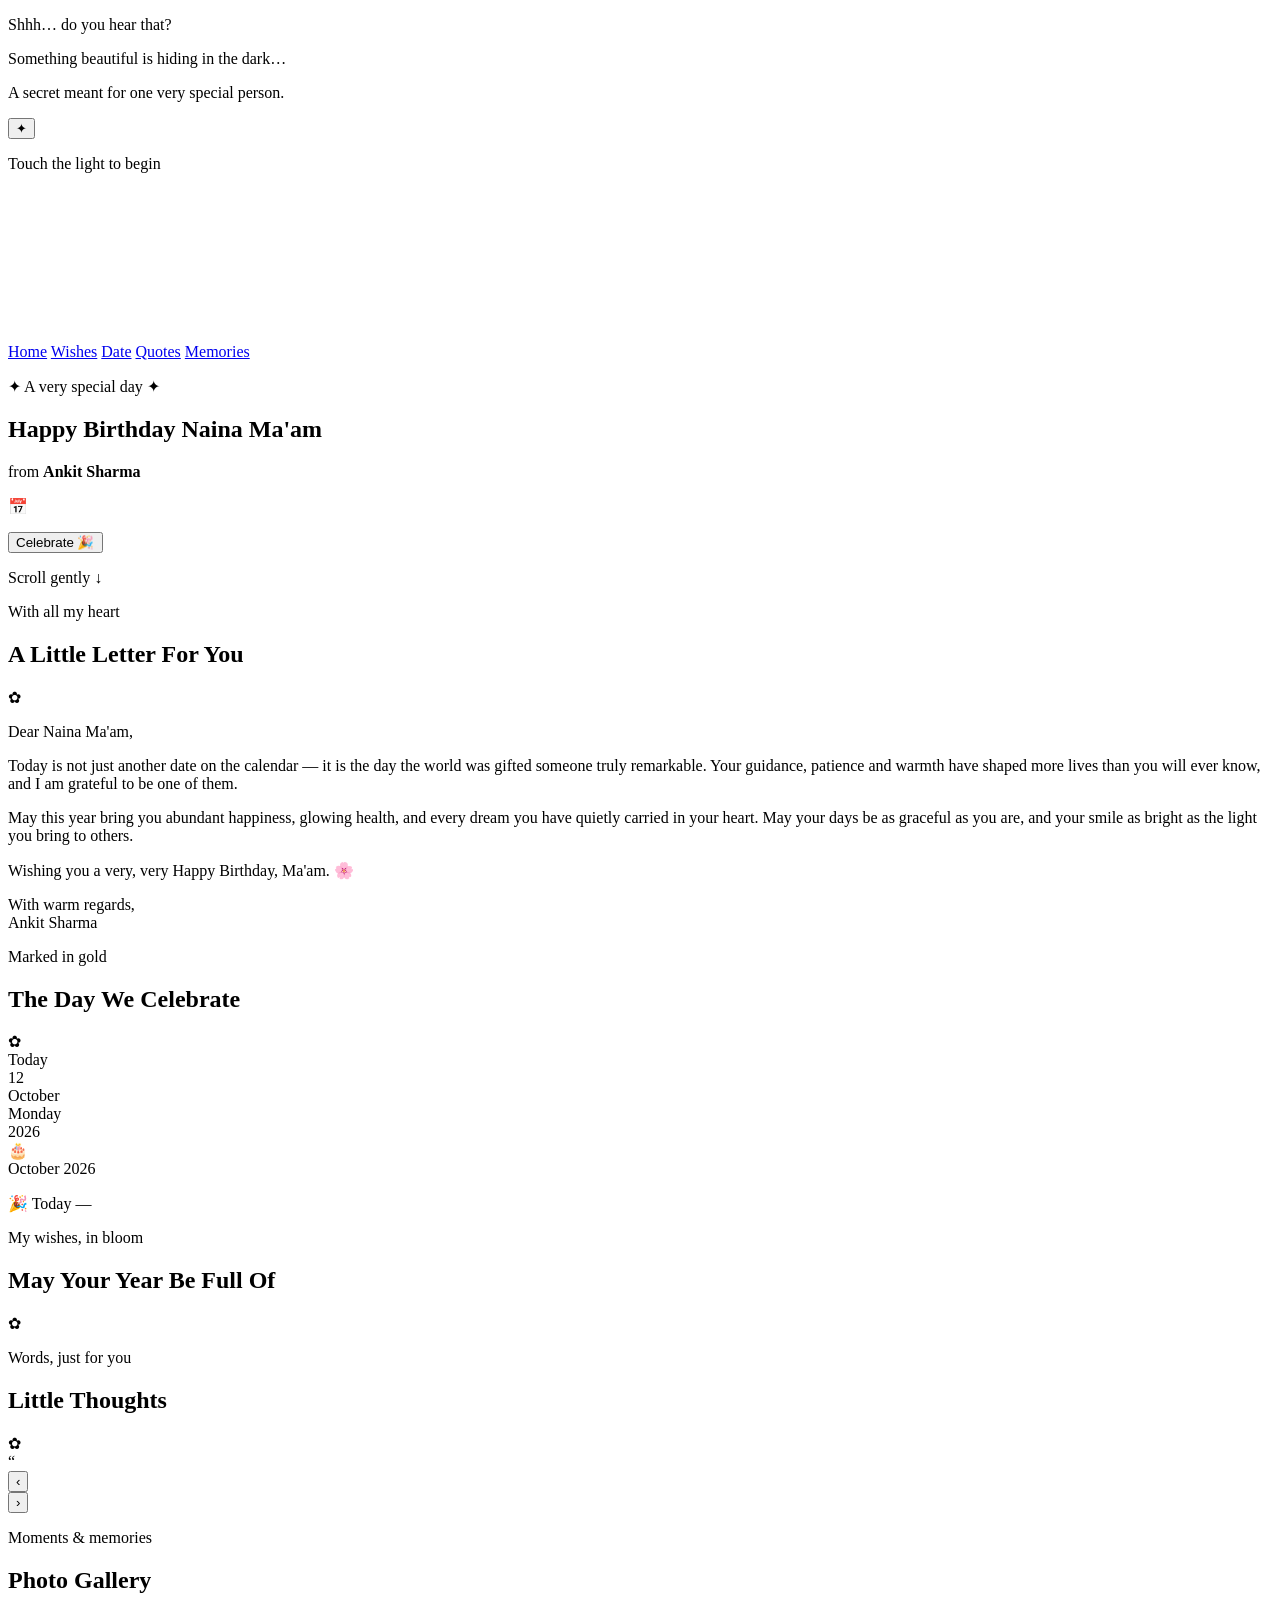
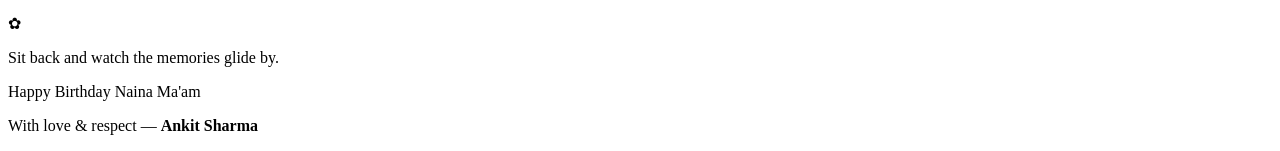
==== index.html @ 5a26b51b "Update and rename birthday.html to index.html" ====
<!DOCTYPE html>
<html lang="en">
<head>
<meta charset="UTF-8">
<meta name="viewport" content="width=device-width, initial-scale=1, viewport-fit=cover">
<meta name="theme-color" content="#0b0612">
<meta name="description" content="A birthday surprise for Naina Ma'am, from Ankit Sharma.">
<title>Happy Birthday Naina Ma'am 🌸</title>
<link rel="preconnect" href="https://fonts.googleapis.com">
<link rel="preconnect" href="https://fonts.gstatic.com" crossorigin>
<link href="https://fonts.googleapis.com/css2?family=Great+Vibes&family=Playfair+Display:ital,wght@0,500;0,700;1,400;1,500&family=Poppins:wght@300;400;500&display=swap" rel="stylesheet">
<link rel="stylesheet" href="style.css">
</head>
<body class="locked">

<!-- ============ MYSTERIOUS ENTRY ============ -->
<div id="intro" aria-live="polite">
  <div class="half l"></div>
  <div class="half r"></div>
  <div class="atmos">
    <div class="fog f1"></div><div class="fog f2"></div><div class="fog f3"></div>
    <div class="stars" id="stars"></div>
    <div class="spot" id="spot"></div>
  </div>
  <div class="stage">
    <div class="whispers">
      <p class="w1">Shhh… do you hear that?</p>
      <p class="w2">Something beautiful is hiding in the dark…</p>
      <p class="w3">A secret meant for one very special person.</p>
    </div>
    <button class="orb" id="orb" aria-label="Touch the light to reveal the surprise">
      <span class="num" id="orbNum">✦</span>
    </button>
    <p class="orb-label" id="orbLabel">Touch the light to begin</p>
  </div>
  <div class="seam"></div>
  <div class="flash"></div>
</div>

<canvas id="fx" aria-hidden="true"></canvas>
<div class="progress" aria-hidden="true"></div>

<nav class="nav" aria-label="Sections">
  <a href="#home" class="active">Home</a>
  <a href="#wishes">Wishes</a>
  <a href="#date">Date</a>
  <a href="#quotes">Quotes</a>
  <a href="#gallery">Memories</a>
</nav>

<main id="site">

  <!-- ============ HERO ============ -->
  <section id="home" class="hero">
    <div class="blob b1"></div><div class="blob b2"></div><div class="blob b3"></div>
    <div class="sparkles" id="sparkles"></div>

    <div class="hero-in">
      <p class="eyebrow reveal" style="--d:.1s">✦ A very special day ✦</p>
      <h1 class="greet">
        <span class="g-script reveal" style="--d:.3s">Happy Birthday</span>
        <span class="g-name reveal" style="--d:.6s">Naina Ma'am</span>
      </h1>
      <p class="from reveal" style="--d:.95s"><span class="line"></span>from <strong>Ankit Sharma</strong><span class="line"></span></p>
      <p class="date-chip reveal" style="--d:1.15s">📅 <span data-date="full"></span></p>
      <div class="reveal" style="--d:1.35s">
        <button class="btn" id="celebrate">Celebrate 🎉</button>
      </div>
      <p class="cue reveal" style="--d:1.6s">Scroll gently ↓</p>
    </div>

    <div class="garden" id="garden" aria-hidden="true"></div>
  </section>

  <!-- ============ WISHES ============ -->
  <section id="wishes" class="wishes">
    <div class="wrap narrow">
      <p class="eyebrow reveal">With all my heart</p>
      <h2 class="title reveal">A Little Letter For You</h2>
      <div class="divider reveal"><span></span>✿<span></span></div>

      <article class="letter reveal">
        <span class="corner c-tl" id="cTL"></span>
        <span class="corner c-br" id="cBR"></span>
        <p class="l-hello">Dear Naina Ma'am,</p>
        <p>Today is not just another date on the calendar — it is the day the world was gifted someone truly remarkable. Your guidance, patience and warmth have shaped more lives than you will ever know, and I am grateful to be one of them.</p>
        <p>May this year bring you abundant happiness, glowing health, and every dream you have quietly carried in your heart. May your days be as graceful as you are, and your smile as bright as the light you bring to others.</p>
        <p>Wishing you a very, very Happy Birthday, Ma'am. 🌸</p>
        <p class="sign">With warm regards,<br><span>Ankit Sharma</span></p>
      </article>
    </div>
  </section>

  <!-- ============ DATE / CALENDAR ============ -->
  <section id="date" class="date-sec">
    <div class="wrap">
      <p class="eyebrow reveal">Marked in gold</p>
      <h2 class="title reveal">The Day We Celebrate</h2>
      <div class="divider reveal"><span></span>✿<span></span></div>

      <div class="date-grid">
        <div class="datecard reveal from-left">
          <span class="pill">Today</span>
          <div class="big" id="bigDay">12</div>
          <div class="mon" id="bigMonth">October</div>
          <div class="wkd" id="bigWeek">Monday</div>
          <div class="yr" id="bigYear">2026</div>
          <div class="cake">🎂</div>
        </div>

        <div class="calcard reveal from-right">
          <div class="cal-head" id="calHead">October 2026</div>
          <div class="cal-grid" id="calGrid"></div>
          <p class="cal-cap">🎉 Today — <span data-date="full"></span></p>
        </div>
      </div>
    </div>
  </section>

  <!-- ============ BLOOMS ============ -->
  <section id="blooms" class="blooms">
    <div class="wrap">
      <p class="eyebrow reveal">My wishes, in bloom</p>
      <h2 class="title reveal">May Your Year Be Full Of</h2>
      <div class="divider reveal"><span></span>✿<span></span></div>
      <div class="bloom-grid" id="bloomGrid"></div>
    </div>
  </section>

  <!-- ============ QUOTES ============ -->
  <section id="quotes" class="quotes">
    <div class="q-floaters" id="qFloaters" aria-hidden="true"></div>
    <div class="wrap narrow">
      <p class="eyebrow light reveal">Words, just for you</p>
      <h2 class="title light reveal">Little Thoughts</h2>
      <div class="divider light reveal"><span></span>✿<span></span></div>

      <div class="qbox reveal" id="qbox">
        <div class="qmark">“</div>
        <div class="qtrack" id="qtrack"></div>
        <div class="qctrl">
          <button class="qbtn" id="qPrev" aria-label="Previous quote">‹</button>
          <div class="qdots" id="qdots"></div>
          <button class="qbtn" id="qNext" aria-label="Next quote">›</button>
        </div>
      </div>
    </div>
  </section>

  <!-- ============ GALLERY ============ -->
  <section id="gallery" class="gallery">
    <div class="wrap">
      <p class="eyebrow reveal">Moments &amp; memories</p>
      <h2 class="title reveal">Photo Gallery</h2>
      <div class="divider reveal"><span></span>✿<span></span></div>
      <p class="sub reveal">Sit back and watch the memories glide by.</p>
    </div>
    <div class="reels" id="reels" role="region" aria-label="Scrolling photo gallery"></div>
  </section>

  <footer class="foot">
    <div class="foot-flowers" id="footFlowers" aria-hidden="true"></div>
    <p class="f-script">Happy Birthday Naina Ma'am</p>
    <p class="f-line">With love &amp; respect — <strong>Ankit Sharma</strong></p>
    <p class="f-date" data-date="full"></p>
  </footer>
</main>

<script src="script.js"></script>
</body>
</html>
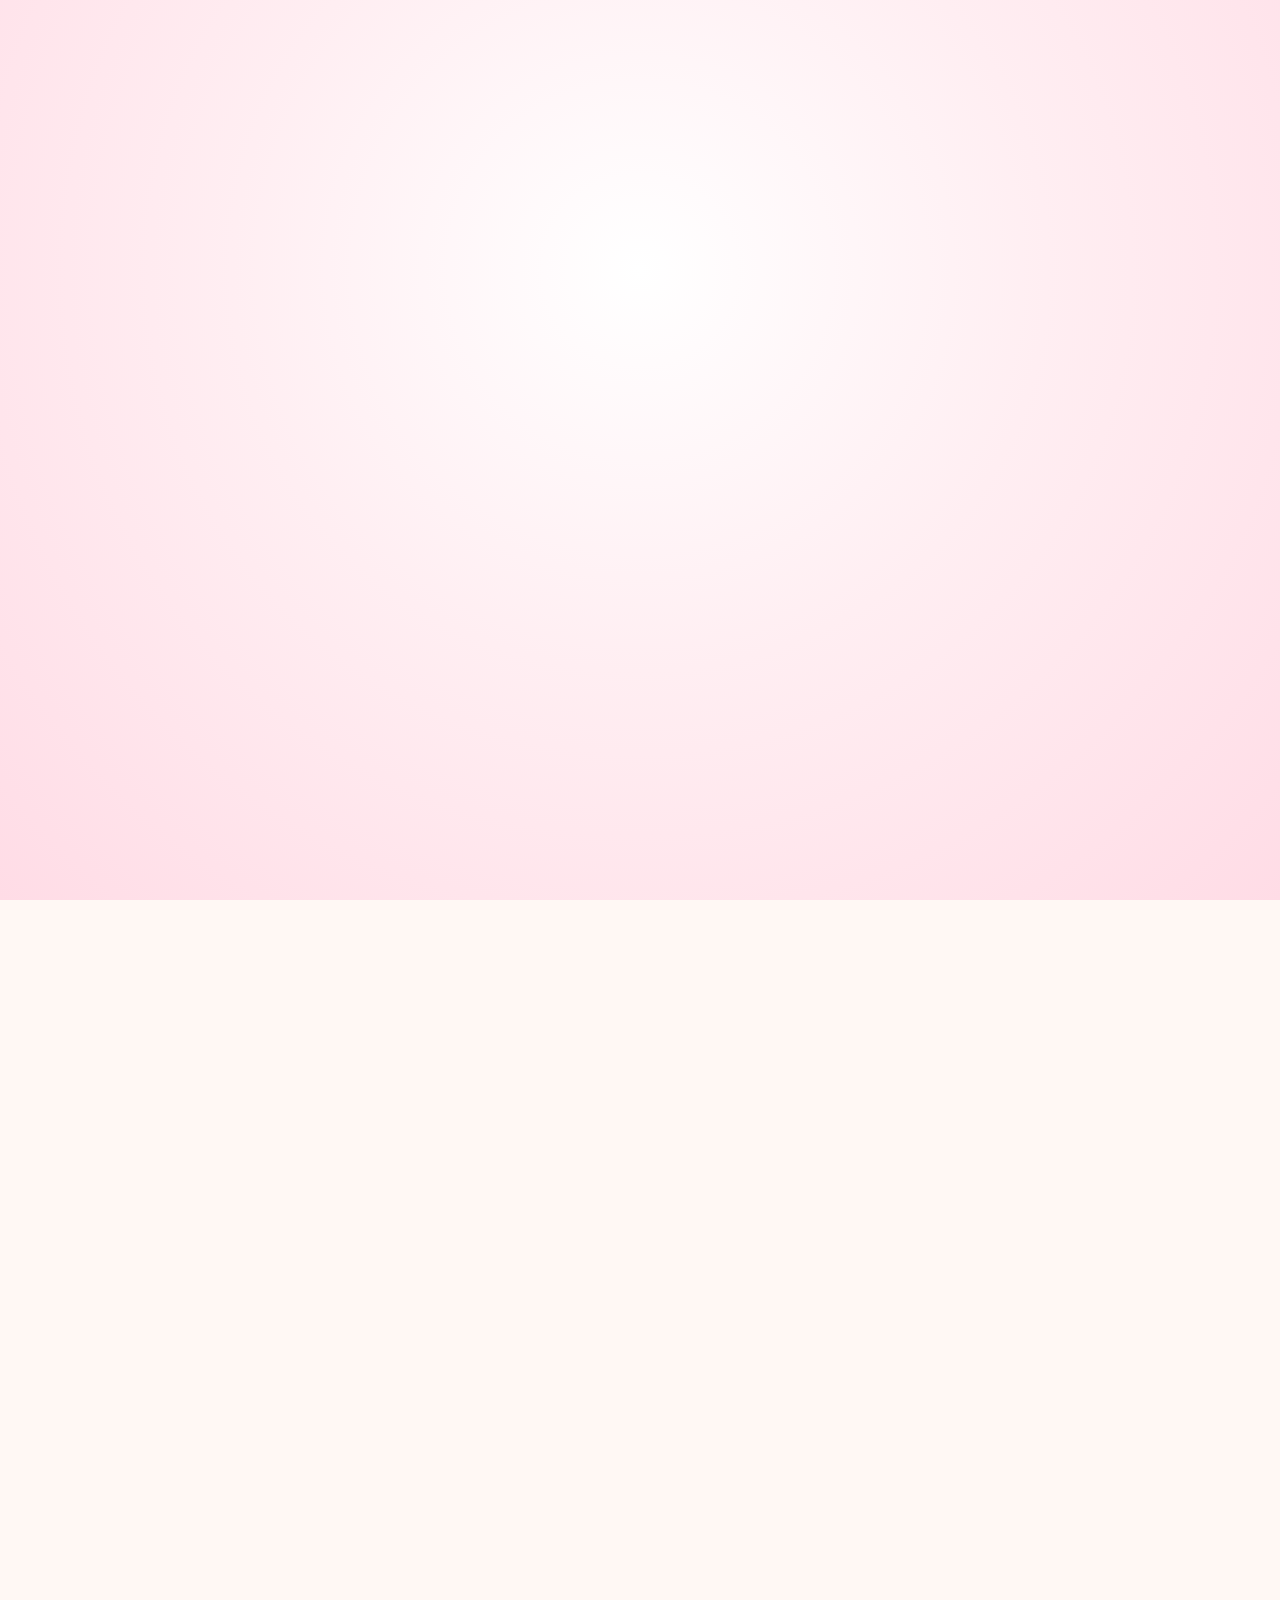
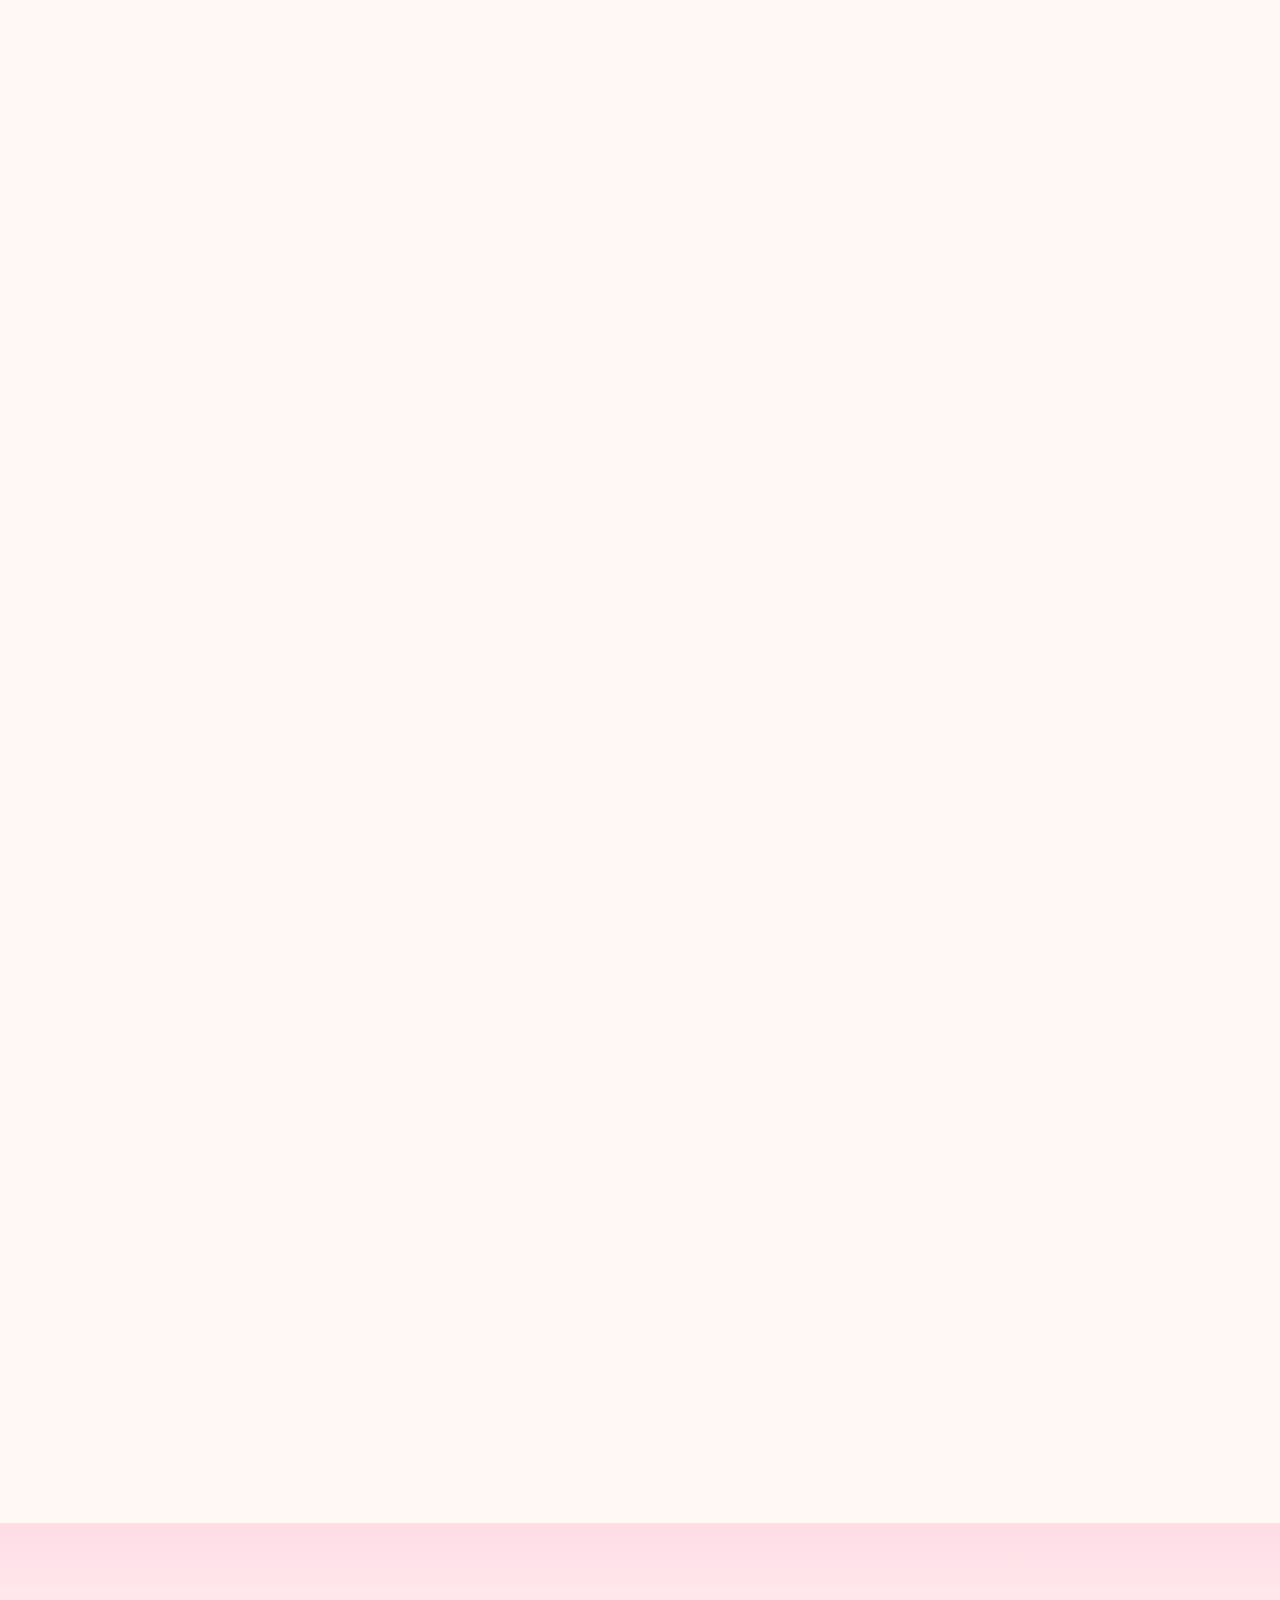
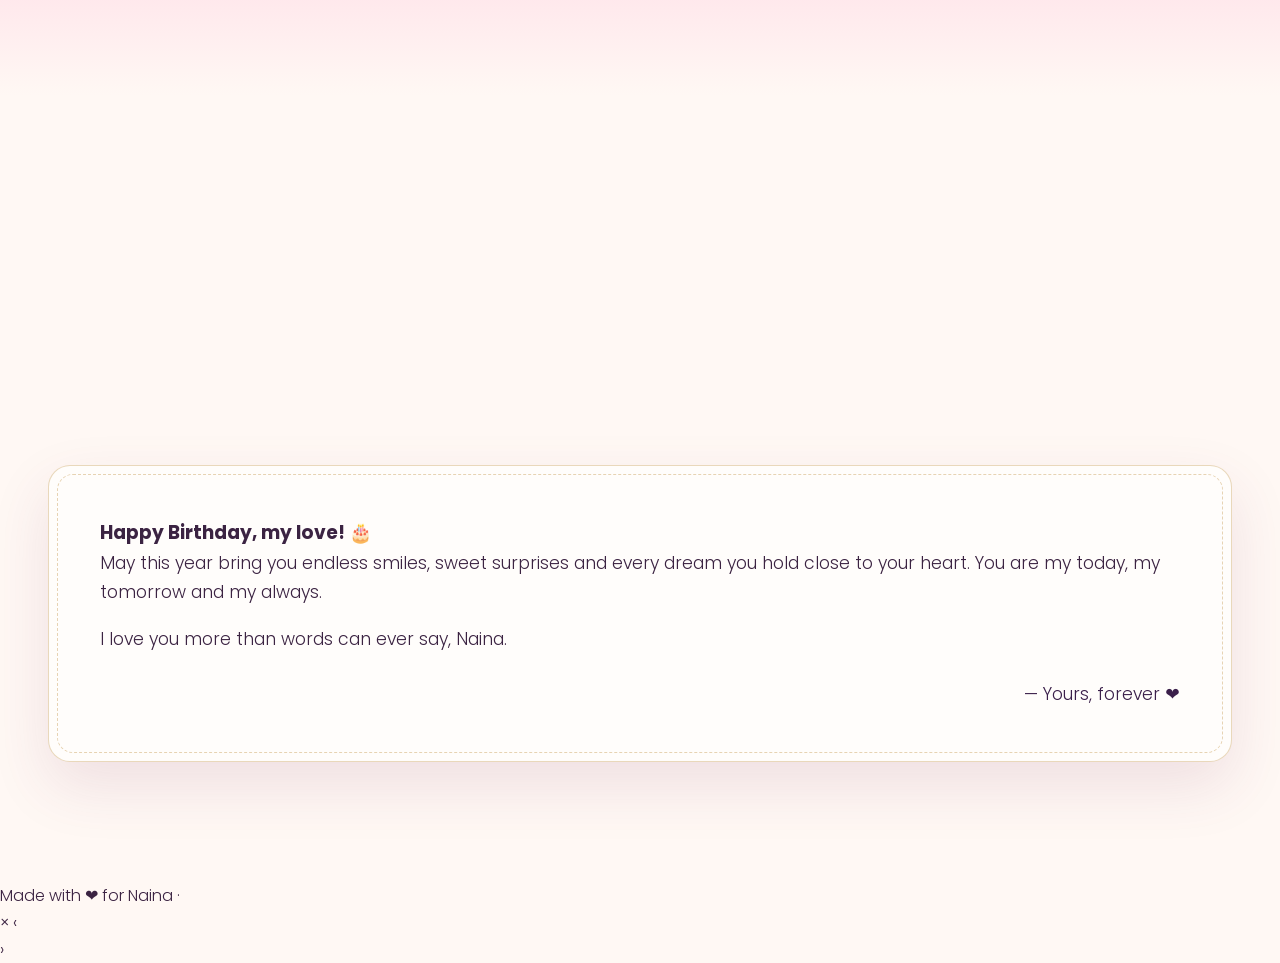
==== commit e9e8ea83: "Update index.html" ====
--- a/index.html
+++ b/index.html
@@ -1,171 +1,188 @@
 <!DOCTYPE html>
 <html lang="en">
 <head>
-<meta charset="UTF-8">
-<meta name="viewport" content="width=device-width, initial-scale=1, viewport-fit=cover">
-<meta name="theme-color" content="#0b0612">
-<meta name="description" content="A birthday surprise for Naina Ma'am, from Ankit Sharma.">
-<title>Happy Birthday Naina Ma'am 🌸</title>
-<link rel="preconnect" href="https://fonts.googleapis.com">
-<link rel="preconnect" href="https://fonts.gstatic.com" crossorigin>
-<link href="https://fonts.googleapis.com/css2?family=Great+Vibes&family=Playfair+Display:ital,wght@0,500;0,700;1,400;1,500&family=Poppins:wght@300;400;500&display=swap" rel="stylesheet">
-<link rel="stylesheet" href="style.css">
+  <meta charset="UTF-8">
+  <meta name="viewport" content="width=device-width, initial-scale=1">
+  <meta name="theme-color" content="#1a0510">
+  <title>Happy Birthday Naina ❤</title>
+  <link rel="preconnect" href="https://fonts.googleapis.com">
+  <link rel="preconnect" href="https://fonts.gstatic.com" crossorigin>
+  <link href="https://fonts.googleapis.com/css2?family=Great+Vibes&family=Playfair+Display:ital,wght@0,500;0,700;1,500&family=Poppins:wght@300;400;500&display=swap" rel="stylesheet">
+  <link rel="stylesheet" href="style.css">
 </head>
-<body class="locked">
+<body>
 
-<!-- ============ MYSTERIOUS ENTRY ============ -->
-<div id="intro" aria-live="polite">
-  <div class="half l"></div>
-  <div class="half r"></div>
-  <div class="atmos">
-    <div class="fog f1"></div><div class="fog f2"></div><div class="fog f3"></div>
-    <div class="stars" id="stars"></div>
-    <div class="spot" id="spot"></div>
-  </div>
-  <div class="stage">
-    <div class="whispers">
-      <p class="w1">Shhh… do you hear that?</p>
-      <p class="w2">Something beautiful is hiding in the dark…</p>
-      <p class="w3">A secret meant for one very special person.</p>
-    </div>
-    <button class="orb" id="orb" aria-label="Touch the light to reveal the surprise">
-      <span class="num" id="orbNum">✦</span>
-    </button>
-    <p class="orb-label" id="orbLabel">Touch the light to begin</p>
-  </div>
-  <div class="seam"></div>
-  <div class="flash"></div>
-</div>
+  <!-- Falling rose petals (created by script.js) -->
+  <div id="petals" aria-hidden="true"></div>
 
-<canvas id="fx" aria-hidden="true"></canvas>
-<div class="progress" aria-hidden="true"></div>
+  <!-- Navigation -->
+  <header class="nav" id="nav">
+    <a href="#home" class="logo">N<span>❤</span></a>
+    <button class="burger" id="burger" aria-label="Open menu" aria-expanded="false"><span></span><span></span><span></span></button>
+    <nav class="links" id="links">
+      <a href="#home">Home</a>
+      <a href="#message">My Heart</a>
+      <a href="#memories">Memories</a>
+      <a href="#wishes">Surprise</a>
+    </nav>
+  </header>
 
-<nav class="nav" aria-label="Sections">
-  <a href="#home" class="active">Home</a>
-  <a href="#wishes">Wishes</a>
-  <a href="#date">Date</a>
-  <a href="#quotes">Quotes</a>
-  <a href="#gallery">Memories</a>
-</nav>
+  <main>
+    <!-- HERO -->
+    <section id="home" class="hero">
+      <div class="glow glow-a"></div>
+      <div class="glow glow-b"></div>
 
-<main id="site">
+      <div class="hero-text">
+        <p class="eyebrow reveal">Today is all about you</p>
+        <h1 class="reveal">
+          <span class="hb">Happy Birthday</span>
+          <span class="name">Naina</span>
+        </h1>
+        <p class="typed reveal"><span id="typed"></span><i class="caret"></i></p>
+        <a href="#message" class="btn reveal">Begin the journey <span>↓</span></a>
+      </div>
 
-  <!-- ============ HERO ============ -->
-  <section id="home" class="hero">
-    <div class="blob b1"></div><div class="blob b2"></div><div class="blob b3"></div>
-    <div class="sparkles" id="sparkles"></div>
+      <div class="rose-wrap" aria-label="Animated rose">
+        <div class="rose-glow"></div>
+        <svg class="rose" viewBox="0 0 200 320" xmlns="http://www.w3.org/2000/svg" role="img">
+          <defs>
+            <radialGradient id="gOuter" cx="50%" cy="40%" r="70%">
+              <stop offset="0" stop-color="#e8396f"/><stop offset="1" stop-color="#8e0f3d"/>
+            </radialGradient>
+            <radialGradient id="gMid" cx="50%" cy="40%" r="70%">
+              <stop offset="0" stop-color="#ff5c8d"/><stop offset="1" stop-color="#b3144d"/>
+            </radialGradient>
+            <radialGradient id="gInner" cx="50%" cy="40%" r="70%">
+              <stop offset="0" stop-color="#ff86ab"/><stop offset="1" stop-color="#d11d5e"/>
+            </radialGradient>
+            <linearGradient id="gStem" x1="0" x2="1">
+              <stop offset="0" stop-color="#1f6b3a"/><stop offset="1" stop-color="#3fa162"/>
+            </linearGradient>
+            <linearGradient id="gLeaf" x1="0" y1="0" x2="1" y2="1">
+              <stop offset="0" stop-color="#2f8f52"/><stop offset="1" stop-color="#155a31"/>
+            </linearGradient>
+          </defs>
 
-    <div class="hero-in">
-      <p class="eyebrow reveal" style="--d:.1s">✦ A very special day ✦</p>
-      <h1 class="greet">
-        <span class="g-script reveal" style="--d:.3s">Happy Birthday</span>
-        <span class="g-name reveal" style="--d:.6s">Naina Ma'am</span>
-      </h1>
-      <p class="from reveal" style="--d:.95s"><span class="line"></span>from <strong>Ankit Sharma</strong><span class="line"></span></p>
-      <p class="date-chip reveal" style="--d:1.15s">📅 <span data-date="full"></span></p>
-      <div class="reveal" style="--d:1.35s">
-        <button class="btn" id="celebrate">Celebrate 🎉</button>
+          <g class="plant">
+            <path class="stem" d="M100 150 C104 200 94 255 100 318" fill="none" stroke="url(#gStem)" stroke-width="6" stroke-linecap="round"/>
+            <path class="leaf leaf-l" d="M98 235 C60 225 40 200 36 180 C70 182 94 205 98 235 Z" fill="url(#gLeaf)"/>
+            <path class="leaf leaf-r" d="M102 265 C140 255 162 232 166 212 C132 214 106 236 102 265 Z" fill="url(#gLeaf)"/>
+
+            <g class="bloom">
+              <g class="layer l1">
+                <ellipse cx="100" cy="68" rx="40" ry="50" fill="url(#gOuter)" transform="rotate(0 100 100)"/>
+                <ellipse cx="100" cy="68" rx="40" ry="50" fill="url(#gOuter)" transform="rotate(72 100 100)"/>
+                <ellipse cx="100" cy="68" rx="40" ry="50" fill="url(#gOuter)" transform="rotate(144 100 100)"/>
+                <ellipse cx="100" cy="68" rx="40" ry="50" fill="url(#gOuter)" transform="rotate(216 100 100)"/>
+                <ellipse cx="100" cy="68" rx="40" ry="50" fill="url(#gOuter)" transform="rotate(288 100 100)"/>
+              </g>
+              <g class="layer l2">
+                <ellipse cx="100" cy="76" rx="29" ry="38" fill="url(#gMid)" transform="rotate(36 100 100)"/>
+                <ellipse cx="100" cy="76" rx="29" ry="38" fill="url(#gMid)" transform="rotate(108 100 100)"/>
+                <ellipse cx="100" cy="76" rx="29" ry="38" fill="url(#gMid)" transform="rotate(180 100 100)"/>
+                <ellipse cx="100" cy="76" rx="29" ry="38" fill="url(#gMid)" transform="rotate(252 100 100)"/>
+                <ellipse cx="100" cy="76" rx="29" ry="38" fill="url(#gMid)" transform="rotate(324 100 100)"/>
+              </g>
+              <g class="layer l3">
+                <ellipse cx="100" cy="84" rx="19" ry="26" fill="url(#gInner)" transform="rotate(0 100 100)"/>
+                <ellipse cx="100" cy="84" rx="19" ry="26" fill="url(#gInner)" transform="rotate(120 100 100)"/>
+                <ellipse cx="100" cy="84" rx="19" ry="26" fill="url(#gInner)" transform="rotate(240 100 100)"/>
+                <circle cx="100" cy="100" r="11" fill="#a3124a"/>
+                <path d="M100 100 m-6 0 a6 6 0 1 1 6 6 a9 9 0 1 1 -9 -9" fill="none" stroke="#ff9fbd" stroke-width="1.6" stroke-linecap="round" opacity=".8"/>
+              </g>
+            </g>
+          </g>
+        </svg>
       </div>
-      <p class="cue reveal" style="--d:1.6s">Scroll gently ↓</p>
-    </div>
 
-    <div class="garden" id="garden" aria-hidden="true"></div>
-  </section>
+      <a href="#message" class="scroll-hint" aria-label="Scroll down"><i></i></a>
+    </section>
 
-  <!-- ============ WISHES ============ -->
-  <section id="wishes" class="wishes">
-    <div class="wrap narrow">
-      <p class="eyebrow reveal">With all my heart</p>
-      <h2 class="title reveal">A Little Letter For You</h2>
-      <div class="divider reveal"><span></span>✿<span></span></div>
-
-      <article class="letter reveal">
-        <span class="corner c-tl" id="cTL"></span>
-        <span class="corner c-br" id="cBR"></span>
-        <p class="l-hello">Dear Naina Ma'am,</p>
-        <p>Today is not just another date on the calendar — it is the day the world was gifted someone truly remarkable. Your guidance, patience and warmth have shaped more lives than you will ever know, and I am grateful to be one of them.</p>
-        <p>May this year bring you abundant happiness, glowing health, and every dream you have quietly carried in your heart. May your days be as graceful as you are, and your smile as bright as the light you bring to others.</p>
-        <p>Wishing you a very, very Happy Birthday, Ma'am. 🌸</p>
-        <p class="sign">With warm regards,<br><span>Ankit Sharma</span></p>
-      </article>
-    </div>
-  </section>
-
-  <!-- ============ DATE / CALENDAR ============ -->
-  <section id="date" class="date-sec">
-    <div class="wrap">
-      <p class="eyebrow reveal">Marked in gold</p>
-      <h2 class="title reveal">The Day We Celebrate</h2>
-      <div class="divider reveal"><span></span>✿<span></span></div>
-
-      <div class="date-grid">
-        <div class="datecard reveal from-left">
-          <span class="pill">Today</span>
-          <div class="big" id="bigDay">12</div>
-          <div class="mon" id="bigMonth">October</div>
-          <div class="wkd" id="bigWeek">Monday</div>
-          <div class="yr" id="bigYear">2026</div>
-          <div class="cake">🎂</div>
+    <!-- MESSAGE + BEATING HEART -->
+    <section id="message" class="section">
+      <div class="container two-col">
+        <div class="heart-box reveal">
+          <div class="ring r1"></div><div class="ring r2"></div><div class="ring r3"></div>
+          <svg class="heart" viewBox="0 0 100 95" role="img" aria-label="Beating heart">
+            <defs>
+              <linearGradient id="hg" x1="0" y1="0" x2="1" y2="1">
+                <stop offset="0" stop-color="#ff7aa5"/><stop offset=".55" stop-color="#e5195a"/><stop offset="1" stop-color="#9d0b3f"/>
+              </linearGradient>
+            </defs>
+            <path d="M50 88 C20 62 4 46 4 28 C4 14 15 5 28 5 C37 5 45 10 50 18 C55 10 63 5 72 5 C85 5 96 14 96 28 C96 46 80 62 50 88 Z" fill="url(#hg)"/>
+            <path d="M20 22 C22 15 29 11 35 12" fill="none" stroke="#fff" stroke-opacity=".55" stroke-width="3" stroke-linecap="round"/>
+          </svg>
         </div>
 
-        <div class="calcard reveal from-right">
-          <div class="cal-head" id="calHead">October 2026</div>
-          <div class="cal-grid" id="calGrid"></div>
-          <p class="cal-cap">🎉 Today — <span data-date="full"></span></p>
+        <div class="text-card reveal">
+          <span class="tag">My Love</span>
+          <h2>Dear Naina,</h2>
+          <p>Every heartbeat of mine whispers your name. Since you came into my life, ordinary days turned into stories I never want to stop telling.</p>
+          <p>Your smile is my favourite sunrise, your laughter my favourite song, and your love my safest home. On your special day, I wish the world gives you back even a little of the happiness you give me.</p>
+          <p class="sign">Forever yours ❤</p>
         </div>
       </div>
-    </div>
-  </section>
 
-  <!-- ============ BLOOMS ============ -->
-  <section id="blooms" class="blooms">
-    <div class="wrap">
-      <p class="eyebrow reveal">My wishes, in bloom</p>
-      <h2 class="title reveal">May Your Year Be Full Of</h2>
-      <div class="divider reveal"><span></span>✿<span></span></div>
-      <div class="bloom-grid" id="bloomGrid"></div>
-    </div>
-  </section>
+      <div class="container cards">
+        <article class="card reveal"><span>🌹</span><h3>Your Smile</h3><p>It lights up every room and every worry melts away.</p></article>
+        <article class="card reveal"><span>💖</span><h3>Your Heart</h3><p>So kind, so gentle, so beautifully you.</p></article>
+        <article class="card reveal"><span>✨</span><h3>Our Moments</h3><p>Every memory with you is my most precious treasure.</p></article>
+      </div>
+    </section>
 
-  <!-- ============ QUOTES ============ -->
-  <section id="quotes" class="quotes">
-    <div class="q-floaters" id="qFloaters" aria-hidden="true"></div>
-    <div class="wrap narrow">
-      <p class="eyebrow light reveal">Words, just for you</p>
-      <h2 class="title light reveal">Little Thoughts</h2>
-      <div class="divider light reveal"><span></span>✿<span></span></div>
+    <!-- GALLERY -->
+    <section id="memories" class="section">
+      <div class="container">
+        <div class="section-head reveal">
+          <span class="tag">Our Story</span>
+          <h2>Beautiful Memories</h2>
+          <p>Moments that made my heart smile. Swipe, scroll or tap a photo to see it bigger.</p>
+        </div>
 
-      <div class="qbox reveal" id="qbox">
-        <div class="qmark">“</div>
-        <div class="qtrack" id="qtrack"></div>
-        <div class="qctrl">
-          <button class="qbtn" id="qPrev" aria-label="Previous quote">‹</button>
-          <div class="qdots" id="qdots"></div>
-          <button class="qbtn" id="qNext" aria-label="Next quote">›</button>
+        <div class="slider-wrap reveal">
+          <button class="arrow prev" id="prev" aria-label="Previous photo">‹</button>
+          <div class="slider" id="slider">
+            <!-- Photos are added automatically from photos.js - edit that file to add yours -->
+          </div>
+          <button class="arrow next" id="next" aria-label="Next photo">›</button>
+        </div>
+        <div class="dots" id="dots" aria-hidden="true"></div>
+      </div>
+    </section>
+
+    <!-- SURPRISE -->
+    <section id="wishes" class="section wishes">
+      <div class="container center">
+        <div class="reveal">
+          <span class="tag">One Last Thing</span>
+          <h2>A Little Surprise</h2>
+          <button class="btn big" id="surprise">Tap to open 💌</button>
+        </div>
+
+        <div class="letter" id="letter">
+          <div class="letter-inner">
+            <h3>Happy Birthday, my love! 🎂</h3>
+            <p>May this year bring you endless smiles, sweet surprises and every dream you hold close to your heart. You are my today, my tomorrow and my always.</p>
+            <p>I love you more than words can ever say, Naina.</p>
+            <p class="sign">— Yours, forever ❤</p>
+          </div>
         </div>
       </div>
-    </div>
-  </section>
+    </section>
+  </main>
 
-  <!-- ============ GALLERY ============ -->
-  <section id="gallery" class="gallery">
-    <div class="wrap">
-      <p class="eyebrow reveal">Moments &amp; memories</p>
-      <h2 class="title reveal">Photo Gallery</h2>
-      <div class="divider reveal"><span></span>✿<span></span></div>
-      <p class="sub reveal">Sit back and watch the memories glide by.</p>
-    </div>
-    <div class="reels" id="reels" role="region" aria-label="Scrolling photo gallery"></div>
-  </section>
+  <footer>Made with <span class="mini-heart">❤</span> for Naina &middot; <span id="year"></span></footer>
 
-  <footer class="foot">
-    <div class="foot-flowers" id="footFlowers" aria-hidden="true"></div>
-    <p class="f-script">Happy Birthday Naina Ma'am</p>
-    <p class="f-line">With love &amp; respect — <strong>Ankit Sharma</strong></p>
-    <p class="f-date" data-date="full"></p>
-  </footer>
-</main>
+  <!-- Lightbox -->
+  <div class="lightbox" id="lightbox" aria-hidden="true">
+    <button class="lb-close" id="lbClose" aria-label="Close">×</button>
+    <button class="lb-nav lb-prev" id="lbPrev" aria-label="Previous">‹</button>
+    <figure><img id="lbImg" src="" alt=""><figcaption id="lbCap"></figcaption></figure>
+    <button class="lb-nav lb-next" id="lbNext" aria-label="Next">›</button>
+  </div>
 
-<script src="script.js"></script>
+  <script src="photos.js"></script>
+  <script src="script.js"></script>
 </body>
 </html>
--- a/style.css
+++ b/style.css
@@ -0,0 +1,265 @@
+:root{
+  --rose:#d9567b; --rose-soft:#f4a6b8; --gold:#c9a15b; --plum:#3a1f4a;
+  --ink:#3b2342; --cream:#fff8f4; --blush:#ffe6ec; --lav:#c9a7f5;
+  --serif:'Playfair Display',Georgia,serif; --script:'Great Vibes',cursive;
+  --sans:'Poppins',system-ui,-apple-system,'Segoe UI',sans-serif;
+}
+*{box-sizing:border-box;margin:0;padding:0}
+html{scroll-behavior:smooth;-webkit-text-size-adjust:100%}
+body{font-family:var(--sans);font-weight:300;color:var(--ink);background:var(--cream);line-height:1.7;overflow-x:hidden;-webkit-tap-highlight-color:transparent}
+body.locked{overflow:hidden;height:100dvh}
+img{max-width:100%;display:block}
+button{font:inherit;color:inherit;border:0;background:none;cursor:pointer}
+a{color:inherit;text-decoration:none}
+:focus-visible{outline:2px solid var(--rose);outline-offset:3px}
+
+/* =============== INTRO =============== */
+#intro{position:fixed;inset:0;z-index:100;display:grid;place-items:center;overflow:hidden;color:#f3e8ff}
+#intro.gone{display:none}
+.half{position:absolute;top:0;bottom:0;width:50.3%;background:radial-gradient(ellipse at 50% 62%,#3a165a 0%,#170927 45%,#07030c 82%);background-size:200% 100%;transition:transform 1.5s cubic-bezier(.77,0,.18,1)}
+.half.l{left:0;background-position:0 0}
+.half.r{right:0;background-position:100% 0}
+#intro.opening .half.l{transform:translateX(-101%)}
+#intro.opening .half.r{transform:translateX(101%)}
+#intro.opening{pointer-events:none}
+
+.atmos{position:absolute;inset:0;pointer-events:none;transition:opacity .8s}
+#intro.opening .atmos,#intro.opening .stage{opacity:0;transition:opacity .7s}
+.fog{position:absolute;width:90vmax;height:60vmax;border-radius:50%;filter:blur(60px);opacity:.5}
+.fog.f1{background:radial-gradient(circle,rgba(150,70,200,.55),transparent 65%);left:-30vmax;top:5vh;animation:drift1 22s ease-in-out infinite alternate}
+.fog.f2{background:radial-gradient(circle,rgba(230,100,150,.35),transparent 65%);right:-35vmax;bottom:-10vh;animation:drift2 26s ease-in-out infinite alternate}
+.fog.f3{background:radial-gradient(circle,rgba(90,60,200,.4),transparent 65%);left:10vw;top:40vh;animation:drift1 30s ease-in-out infinite alternate-reverse}
+@keyframes drift1{to{transform:translate(18vw,-8vh) scale(1.2)}}
+@keyframes drift2{to{transform:translate(-20vw,6vh) scale(1.15)}}
+.stars{position:absolute;inset:0}
+.stars i{position:absolute;border-radius:50%;background:#fff;opacity:0;animation:twinkle var(--t,4s) ease-in-out var(--dl,0s) infinite}
+.stars i.ff{background:#ffd9a0;box-shadow:0 0 10px 3px rgba(255,200,120,.7);animation:firefly var(--t,9s) ease-in-out var(--dl,0s) infinite}
+@keyframes twinkle{0%,100%{opacity:0;transform:scale(.6)}50%{opacity:.9;transform:scale(1.2)}}
+@keyframes firefly{0%{opacity:0;transform:translate(0,0)}20%{opacity:.9}50%{transform:translate(var(--fx),var(--fy));opacity:.4}80%{opacity:.9}100%{opacity:0;transform:translate(calc(var(--fx)*-.6),calc(var(--fy)*1.4))}}
+.spot{position:absolute;inset:0;--x:50%;--y:50%;background:radial-gradient(circle clamp(120px,22vmin,220px) at var(--x) var(--y),rgba(255,190,220,.14),transparent 70%)}
+
+.stage{position:relative;z-index:3;display:flex;flex-direction:column;align-items:center;gap:clamp(1.4rem,5vh,2.6rem);padding:1.5rem;width:100%}
+.whispers{position:relative;width:min(92vw,560px);height:clamp(6rem,17vh,8rem);transition:opacity .6s}
+#intro.charging .whispers{opacity:0}
+.whispers p{position:absolute;left:0;right:0;top:50%;transform:translateY(-50%);text-align:center;font-family:var(--serif);font-style:italic;font-size:clamp(1.15rem,4.6vw,1.8rem);letter-spacing:.04em;color:#ecdcff;text-shadow:0 0 18px rgba(220,150,255,.7);opacity:0}
+.w1{animation:whisper 2.4s .5s both}
+.w2{animation:whisper 2.4s 3s both}
+.w3{animation:whisperStay 1.8s 5.5s both}
+@keyframes whisper{0%{opacity:0;filter:blur(10px);letter-spacing:.2em}25%,75%{opacity:1;filter:blur(0);letter-spacing:.04em}100%{opacity:0;filter:blur(8px)}}
+@keyframes whisperStay{0%{opacity:0;filter:blur(10px);letter-spacing:.2em}100%{opacity:1;filter:blur(0);letter-spacing:.04em}}
+
+.orb{position:relative;width:clamp(100px,27vw,138px);aspect-ratio:1;border-radius:50%;display:grid;place-items:center;
+  background:radial-gradient(circle at 35% 30%,#fff 0,#ffd9e6 16%,#ee6f9b 55%,#7a2a67 100%);
+  box-shadow:0 0 40px 12px rgba(255,150,190,.55),0 0 120px 40px rgba(180,90,220,.35);
+  opacity:0;transform:scale(.3);pointer-events:none;transition:opacity 1.2s ease,transform 1.2s cubic-bezier(.2,.9,.3,1.3),box-shadow .6s}
+.orb.ready{opacity:1;transform:scale(1);pointer-events:auto}
+.orb::before,.orb::after{content:"";position:absolute;inset:0;border-radius:50%;border:1px solid rgba(255,200,225,.6);animation:ripple 3s ease-out infinite}
+.orb::after{animation-delay:1.5s}
+@keyframes ripple{0%{transform:scale(1);opacity:.8}100%{transform:scale(2.5);opacity:0}}
+.orb:hover{box-shadow:0 0 60px 20px rgba(255,170,205,.75),0 0 150px 60px rgba(190,100,230,.45)}
+.orb .num{font-family:var(--serif);font-size:clamp(1.8rem,8vw,2.8rem);color:#5a1d4d;font-weight:700}
+.orb.charging{transform:scale(1.5);animation:shake .12s linear infinite;box-shadow:0 0 90px 35px rgba(255,200,225,.9),0 0 200px 90px rgba(200,110,240,.6)}
+@keyframes shake{0%{translate:0 0}25%{translate:2px -2px}50%{translate:-2px 2px}75%{translate:2px 2px}100%{translate:-2px -2px}}
+.orb-label{font-family:var(--serif);font-style:italic;font-size:clamp(.9rem,3.4vw,1.1rem);color:#d9c2f5;letter-spacing:.08em;min-height:1.7em;opacity:0;transition:opacity 1s}
+.orb.ready ~ .orb-label,#intro.charging .orb-label{opacity:.9;animation:labelPulse 2.4s ease-in-out infinite}
+@keyframes labelPulse{50%{opacity:.45}}
+#intro.charging .stage{gap:clamp(2.4rem,9vh,4.5rem)}
+
+.seam{position:absolute;left:50%;top:0;bottom:0;width:3px;margin-left:-1.5px;z-index:4;opacity:0;background:linear-gradient(transparent,#fff,transparent);box-shadow:0 0 50px 14px rgba(255,205,225,.9)}
+#intro.opening .seam{animation:seam 1.3s ease-out}
+@keyframes seam{0%{opacity:0;transform:scaleX(1)}25%{opacity:1;transform:scaleX(3)}100%{opacity:0;transform:scaleX(60)}}
+.flash{position:absolute;inset:0;z-index:5;background:radial-gradient(circle,#fff,#ffd6e4 60%,#fff);opacity:0;pointer-events:none}
+#intro.opening .flash{animation:flash 1.1s ease-out}
+@keyframes flash{0%{opacity:0}30%{opacity:.95}100%{opacity:0}}
+
+/* =============== GLOBAL UI =============== */
+#fx{position:fixed;inset:0;width:100%;height:100%;pointer-events:none;z-index:50}
+.progress{position:fixed;top:0;left:0;width:100%;height:3px;transform-origin:0 50%;transform:scaleX(0);background:linear-gradient(90deg,var(--gold),var(--rose),var(--lav));z-index:70}
+.nav{position:fixed;top:max(10px,env(safe-area-inset-top));left:50%;z-index:60;display:flex;gap:.1rem;padding:.3rem;border-radius:999px;
+  background:rgba(255,255,255,.72);-webkit-backdrop-filter:blur(14px);backdrop-filter:blur(14px);box-shadow:0 6px 24px rgba(90,40,90,.15);
+  opacity:0;transform:translate(-50%,-24px);pointer-events:none;transition:opacity .8s 1.8s,transform .8s 1.8s}
+body.revealed .nav{opacity:1;transform:translate(-50%,0);pointer-events:auto}
+.nav a{padding:.42rem .85rem;border-radius:999px;font-size:.78rem;font-weight:400;color:var(--plum);transition:background .3s,color .3s;white-space:nowrap}
+.nav a:hover{background:var(--blush)}
+.nav a.active{background:linear-gradient(135deg,var(--rose),#b8446a);color:#fff}
+
+section{position:relative;padding:clamp(4.2rem,10vw,7.5rem) clamp(1rem,5vw,3rem);overflow:hidden}
+.wrap{max-width:1100px;margin:0 auto;position:relative;z-index:2}
+.wrap.narrow{max-width:780px}
+.eyebrow{text-align:center;font-size:.78rem;letter-spacing:.32em;text-transform:uppercase;color:var(--gold);font-weight:500}
+.eyebrow.light{color:#e6c98f}
+.title{text-align:center;font-family:var(--serif);font-weight:500;font-size:clamp(1.9rem,6.2vw,3.1rem);line-height:1.2;margin-top:.5rem;color:var(--plum)}
+.title.light{color:#fff}
+.divider{display:flex;align-items:center;justify-content:center;gap:.9rem;color:var(--rose);margin:1rem 0 clamp(2rem,5vw,3.2rem);font-size:1.2rem}
+.divider span{width:clamp(50px,14vw,110px);height:1px;background:linear-gradient(90deg,transparent,var(--gold),transparent)}
+.divider.light{color:#f4a6b8}
+.sub{text-align:center;margin:-1.6rem 0 2rem;font-size:.95rem;opacity:.75}
+
+.reveal{opacity:0;transform:translateY(34px) scale(.98);transition:opacity .95s ease,transform .95s cubic-bezier(.2,.8,.2,1);transition-delay:var(--d,0s)}
+.reveal.from-left{transform:translateX(-50px)}
+.reveal.from-right{transform:translateX(50px)}
+.reveal.in{opacity:1;transform:none}
+
+/* =============== HERO =============== */
+.hero{min-height:100vh;min-height:100dvh;display:flex;align-items:center;justify-content:center;text-align:center;
+  background:radial-gradient(ellipse at 50% 30%,#fff 0%,#ffeef2 45%,#ffdce6 100%);padding-top:5.5rem;padding-bottom:clamp(8rem,30vh,17rem)}
+.hero-in{position:relative;z-index:3;display:flex;flex-direction:column;align-items:center;gap:clamp(.7rem,2vh,1.2rem)}
+.blob{position:absolute;border-radius:50%;filter:blur(50px);opacity:.55;animation:blobMove 14s ease-in-out infinite alternate}
+.blob.b1{width:42vmax;height:42vmax;background:#ffc2d4;left:-14vmax;top:-12vmax}
+.blob.b2{width:36vmax;height:36vmax;background:#e6d4ff;right:-12vmax;top:10vh;animation-delay:-5s}
+.blob.b3{width:30vmax;height:30vmax;background:#ffe3c4;left:20vw;bottom:-14vmax;animation-delay:-9s}
+@keyframes blobMove{to{transform:translate(6vw,5vh) scale(1.15)}}
+.sparkles{position:absolute;inset:0;pointer-events:none}
+.sparkle{position:absolute;width:var(--s,6px);height:var(--s,6px);background:radial-gradient(circle,#fff 0,var(--gold) 60%,transparent 70%);border-radius:50%;opacity:0;animation:twinkle var(--t,4s) ease-in-out var(--dl,0s) infinite}
+.greet{display:flex;flex-direction:column;align-items:center;line-height:1.05}
+.g-script{font-family:var(--script);font-weight:400;font-size:clamp(3rem,13vw,7rem);color:var(--rose);text-shadow:0 4px 30px rgba(217,86,123,.25)}
+.g-name{font-family:var(--serif);font-weight:700;font-size:clamp(2.1rem,9.5vw,5.4rem);letter-spacing:.01em;
+  background:linear-gradient(100deg,#7a2a67 0%,var(--rose) 40%,var(--gold) 70%,#7a2a67 100%);background-size:200% auto;
+  -webkit-background-clip:text;background-clip:text;color:transparent;-webkit-text-fill-color:transparent;animation:shine 6s linear infinite}
+@keyframes shine{to{background-position:200% center}}
+.from{display:flex;align-items:center;gap:.9rem;font-family:var(--script);font-size:clamp(1.5rem,5.5vw,2.4rem);color:var(--plum)}
+.from strong{font-weight:400;color:var(--rose)}
+.from .line{width:clamp(30px,10vw,80px);height:1px;background:linear-gradient(90deg,transparent,var(--gold))}
+.from .line:last-child{transform:scaleX(-1)}
+.date-chip{padding:.5rem 1.2rem;border-radius:999px;background:rgba(255,255,255,.75);border:1px solid rgba(201,161,91,.5);font-size:clamp(.82rem,3.2vw,1rem);font-weight:400;color:var(--plum);box-shadow:0 8px 24px rgba(201,161,91,.18)}
+.btn{padding:.85rem 2.1rem;border-radius:999px;font-weight:500;letter-spacing:.06em;color:#fff;background:linear-gradient(135deg,var(--rose),#b8446a);box-shadow:0 10px 28px rgba(217,86,123,.4);transition:transform .3s,box-shadow .3s}
+.btn:hover{transform:translateY(-3px) scale(1.04);box-shadow:0 16px 36px rgba(217,86,123,.5)}
+.btn:active{transform:scale(.97)}
+.cue{font-size:.8rem;letter-spacing:.25em;text-transform:uppercase;color:var(--plum);opacity:.65;animation:bob 2s ease-in-out infinite}
+@keyframes bob{50%{transform:translateY(6px)}}
+
+/* =============== FLOWERS =============== */
+.flower{display:block;position:relative}
+.flower svg{width:100%;height:100%;overflow:visible;animation:spin 40s linear infinite;animation-direction:var(--dir,normal)}
+@keyframes spin{to{transform:rotate(360deg)}}
+.flower .petal,.flower .core{transform-box:fill-box;transform-origin:50% 100%;animation:bloom 1.5s cubic-bezier(.2,.9,.3,1.25) both;animation-play-state:paused;animation-delay:calc(var(--i,0)*70ms + var(--base,0s))}
+.flower .core{transform-origin:50% 50%;--i:10}
+.flower.go .petal,.flower.go .core{animation-play-state:running}
+@keyframes bloom{0%{transform:scale(0) rotate(-30deg);opacity:0}100%{transform:scale(1) rotate(0);opacity:1}}
+
+.garden{position:absolute;left:0;right:0;bottom:0;height:clamp(130px,30vh,270px);pointer-events:none;z-index:2}
+.plant{position:absolute;bottom:-4px;left:var(--x);width:0;height:var(--h);transform-origin:50% 100%;animation:sway var(--sw,5s) ease-in-out infinite alternate}
+@keyframes sway{from{transform:rotate(-3deg)}to{transform:rotate(3deg)}}
+.stem{position:absolute;bottom:0;left:-2px;width:4px;height:100%;border-radius:4px;background:linear-gradient(#7bbf82,#3b8656);transform-origin:bottom;transform:scaleY(0)}
+.garden.go .stem{animation:grow 1.6s var(--gd) cubic-bezier(.2,.8,.2,1) forwards}
+@keyframes grow{to{transform:scaleY(1)}}
+.leaf{position:absolute;width:26px;height:13px;background:linear-gradient(135deg,#8fd196,#3f8c5a);border-radius:0 100% 0 100%;transform:scale(0);transform-origin:0 100%}
+.leaf.a{left:2px;bottom:34%}
+.leaf.b{right:2px;bottom:52%;transform-origin:100% 100%;border-radius:100% 0 100% 0}
+.garden.go .leaf{animation:leafIn 1s calc(var(--gd) + 1s) ease-out forwards}
+@keyframes leafIn{to{transform:scale(1)}}
+.plant .flower{position:absolute;top:0;left:0;width:var(--s);height:var(--s);margin:calc(var(--s) / -2) 0 0 calc(var(--s) / -2)}
+
+/* =============== WISHES =============== */
+.wishes{background:linear-gradient(180deg,#ffdce6 0%,var(--cream) 18%)}
+.letter{position:relative;background:#fffdfb;border:1px solid rgba(201,161,91,.4);border-radius:22px;padding:clamp(1.6rem,6vw,3.2rem);box-shadow:0 24px 60px rgba(120,50,100,.12);overflow:hidden}
+.letter::before{content:"";position:absolute;inset:8px;border:1px dashed rgba(201,161,91,.45);border-radius:16px;pointer-events:none}
+.letter p{position:relative;z-index:2;margin-bottom:1.1rem;font-size:clamp(.95rem,3.4vw,1.08rem)}
+.l-hello{font-family:var(--serif);font-size:clamp(1.3rem,5vw,1.7rem)!important;color:var(--rose);font-style:italic}
+.sign{margin:1.6rem 0 0!important;text-align:right;color:var(--plum)}
+.sign span{font-family:var(--script);font-size:clamp(1.9rem,7vw,2.6rem);color:var(--rose);line-height:1.2}
+.corner{position:absolute;width:clamp(90px,22vw,150px);height:clamp(90px,22vw,150px);opacity:.28;z-index:1}
+.c-tl{top:-30px;left:-30px}
+.c-br{bottom:-30px;right:-30px}
+
+/* =============== DATE =============== */
+.date-sec{background:linear-gradient(180deg,var(--cream),#ffeef3)}
+.date-grid{display:grid;grid-template-columns:1fr;gap:clamp(1.2rem,4vw,2.4rem);align-items:stretch}
+.datecard{position:relative;text-align:center;color:#fff;border-radius:26px;padding:clamp(2rem,6vw,3rem) 1.5rem;overflow:hidden;
+  background:linear-gradient(145deg,#7a2a67,var(--rose) 60%,#f08aa6);box-shadow:0 24px 60px rgba(217,86,123,.35);display:flex;flex-direction:column;align-items:center;justify-content:center}
+.datecard::before{content:"";position:absolute;width:260px;height:260px;border-radius:50%;background:radial-gradient(circle,rgba(255,255,255,.28),transparent 70%);top:-80px;right:-80px;animation:blobMove 8s ease-in-out infinite alternate}
+.pill{padding:.3rem 1rem;border-radius:999px;border:1px solid rgba(255,255,255,.6);font-size:.75rem;letter-spacing:.3em;text-transform:uppercase}
+.big{font-family:var(--serif);font-weight:700;font-size:clamp(6rem,24vw,10rem);line-height:1;margin:.4rem 0 0;text-shadow:0 8px 30px rgba(0,0,0,.2)}
+.mon{font-family:var(--script);font-size:clamp(2.4rem,9vw,3.6rem);line-height:1}
+.wkd{letter-spacing:.35em;text-transform:uppercase;font-size:.85rem;margin-top:.5rem}
+.yr{font-size:.95rem;opacity:.85}
+.cake{font-size:2.2rem;margin-top:.8rem;animation:bob 2.2s ease-in-out infinite}
+.calcard{background:#fff;border-radius:26px;padding:clamp(1.1rem,4vw,2rem);box-shadow:0 24px 60px rgba(120,50,100,.12);border:1px solid rgba(201,161,91,.3)}
+.cal-head{text-align:center;font-family:var(--serif);font-size:clamp(1.3rem,5vw,1.8rem);color:var(--plum);margin-bottom:1rem}
+.cal-grid{display:grid;grid-template-columns:repeat(7,1fr);gap:clamp(3px,1.2vw,8px)}
+.cal-grid .w{text-align:center;font-size:.7rem;letter-spacing:.1em;text-transform:uppercase;color:var(--gold);font-weight:500;padding-bottom:.3rem}
+.cal-grid .d{position:relative;aspect-ratio:1;display:grid;place-items:center;border-radius:50%;font-size:clamp(.78rem,2.7vw,1rem);transition:background .3s,transform .3s}
+.cal-grid .d:not(.empty):hover{background:var(--blush);transform:scale(1.1)}
+.cal-grid .d.today{background:linear-gradient(135deg,var(--rose),#b8446a);color:#fff;font-weight:500;animation:pulseRing 2s ease-out infinite}
+.cal-grid .d.today::after{content:"🎂";position:absolute;top:-.55em;right:-.3em;font-size:.95em}
+@keyframes pulseRing{0%{box-shadow:0 0 0 0 rgba(217,86,123,.55)}100%{box-shadow:0 0 0 16px rgba(217,86,123,0)}}
+.cal-cap{margin-top:1.2rem;text-align:center;font-size:.92rem;color:var(--plum);font-weight:400}
+
+/* =============== BLOOMS =============== */
+.blooms{background:linear-gradient(180deg,#ffeef3,var(--cream))}
+.bloom-grid{display:grid;grid-template-columns:repeat(auto-fit,minmax(200px,1fr));gap:clamp(1rem,3vw,1.6rem)}
+.bloom-card{text-align:center;padding:2rem 1.2rem;border-radius:24px;background:rgba(255,255,255,.75);border:1px solid rgba(201,161,91,.3);box-shadow:0 14px 40px rgba(120,50,100,.08);transition:transform .5s cubic-bezier(.2,.8,.2,1),box-shadow .5s}
+.bloom-card:hover{transform:translateY(-10px);box-shadow:0 26px 50px rgba(217,86,123,.2)}
+.bloom-card .flower{width:112px;height:112px;margin:0 auto 1rem}
+.bloom-card:hover .flower svg{animation-duration:8s}
+.bloom-card h3{font-family:var(--script);font-weight:400;font-size:2.2rem;color:var(--rose);line-height:1.1}
+.bloom-card p{font-size:.92rem;margin-top:.4rem}
+
+/* =============== QUOTES =============== */
+.quotes{background:linear-gradient(160deg,#25103b,#46205c 55%,#7a2a67);color:#fff}
+.q-floaters{position:absolute;inset:0;pointer-events:none}
+.q-floaters .flower{position:absolute;opacity:.16;animation:floatY var(--ft,12s) ease-in-out infinite alternate}
+@keyframes floatY{to{transform:translateY(-40px) rotate(12deg)}}
+.qbox{position:relative;text-align:center;padding:clamp(1.8rem,6vw,3rem) clamp(1rem,5vw,2.5rem);border-radius:26px;background:rgba(255,255,255,.07);border:1px solid rgba(255,255,255,.18);-webkit-backdrop-filter:blur(10px);backdrop-filter:blur(10px)}
+.qmark{position:absolute;top:-.1em;left:50%;transform:translateX(-50%);font-family:var(--serif);font-size:clamp(5rem,18vw,8rem);line-height:1;color:var(--gold);opacity:.55;pointer-events:none}
+.qtrack{display:grid;padding-top:clamp(2.2rem,8vw,3.6rem);touch-action:pan-y}
+.qslide{grid-area:1/1;opacity:0;visibility:hidden;transform:translateY(22px);transition:opacity .9s ease,transform .9s ease,visibility .9s}
+.qslide.active{opacity:1;visibility:visible;transform:none}
+.qslide p{font-family:var(--serif);font-style:italic;font-weight:400;font-size:clamp(1.15rem,4.6vw,1.9rem);line-height:1.55}
+.qslide span{display:block;margin-top:1.1rem;font-family:var(--script);font-size:1.6rem;color:#f4a6b8}
+.qctrl{display:flex;align-items:center;justify-content:center;gap:1.1rem;margin-top:1.8rem}
+.qbtn{width:44px;height:44px;border-radius:50%;border:1px solid rgba(255,255,255,.35);font-size:1.5rem;line-height:1;transition:background .3s,transform .3s}
+.qbtn:hover{background:rgba(255,255,255,.18);transform:scale(1.08)}
+.qdots{display:flex;gap:.55rem}
+.qdots button{width:9px;height:9px;border-radius:50%;background:rgba(255,255,255,.3);transition:all .4s;padding:0}
+.qdots button.on{width:26px;border-radius:6px;background:var(--gold)}
+
+/* =============== GALLERY =============== */
+.gallery{background:linear-gradient(180deg,var(--cream),#ffeef3);--mh:clamp(140px,34vw,270px);--mg:clamp(.6rem,1.8vw,1.1rem)}
+.reels{display:flex;flex-direction:column;gap:clamp(.2rem,1vw,.6rem);margin:0 calc(-1 * clamp(1rem,5vw,3rem))}
+.m-row{overflow:hidden;padding:12px 0;-webkit-mask-image:linear-gradient(90deg,transparent,#000 7%,#000 93%,transparent);mask-image:linear-gradient(90deg,transparent,#000 7%,#000 93%,transparent)}
+.m-track{display:flex;width:max-content;will-change:transform;animation:marquee var(--dur,60s) linear infinite;animation-play-state:paused}
+.m-row.run .m-track{animation-play-state:running}
+.m-row.rev .m-track{animation-direction:reverse}
+@keyframes marquee{to{transform:translateX(-50%)}}
+.m-item{flex:none;height:var(--mh);width:calc(var(--mh) * var(--ar,1));margin:0 var(--mg) 0 0;border-radius:18px;overflow:hidden;background:#f6dfe6;
+  box-shadow:0 8px 24px rgba(120,50,100,.14);transition:transform .5s cubic-bezier(.2,.8,.2,1),box-shadow .5s}
+.m-item img{display:block;width:100%;height:100%;max-width:none;object-fit:cover;-webkit-user-drag:none;user-select:none}
+.ph{width:100%;height:100%;display:flex;flex-direction:column;align-items:center;justify-content:center;gap:.3rem;text-align:center;padding:1rem;
+  background:linear-gradient(135deg,var(--c1),var(--c2));color:rgba(90,30,70,.72);font-size:.7rem;word-break:break-all}
+.ph .f{font-size:2.1rem}
+.ph b{font-weight:500;font-size:.85rem}
+@media (hover:hover){
+  .m-row:hover .m-track{animation-play-state:paused}
+  .m-item:hover{transform:translateY(-6px) scale(1.03);box-shadow:0 20px 40px rgba(217,86,123,.28)}
+}
+
+/* =============== FOOTER =============== */
+.foot{position:relative;text-align:center;padding:clamp(4rem,10vw,6rem) 1rem 3rem;background:linear-gradient(180deg,#ffeef3,#ffd1de);overflow:hidden}
+.foot-flowers{display:flex;justify-content:center;gap:clamp(.4rem,2vw,1.2rem);margin-bottom:1.2rem}
+.foot-flowers .flower{width:clamp(40px,10vw,64px);height:clamp(40px,10vw,64px)}
+.f-script{font-family:var(--script);font-size:clamp(2.2rem,9vw,3.8rem);color:var(--rose);line-height:1.2}
+.f-line{color:var(--plum);font-weight:400;margin-top:.4rem}
+.f-date{margin-top:.5rem;font-size:.85rem;letter-spacing:.2em;text-transform:uppercase;color:var(--gold);font-weight:500}
+
+/* =============== RESPONSIVE =============== */
+@media (min-width:640px){
+  .nav a{padding:.45rem 1.1rem;font-size:.85rem}
+}
+@media (min-width:860px){
+  .date-grid{grid-template-columns:1fr 1.25fr}
+}
+@media (max-width:420px){
+  .nav{max-width:96vw}
+  .nav a{padding:.4rem .58rem;font-size:.7rem}
+}
+@media (max-height:520px) and (orientation:landscape){
+  .hero{padding-top:4.2rem;padding-bottom:6rem}
+  .whispers{height:4.5rem}
+  .stage{gap:.8rem}
+}
+@media (prefers-reduced-motion:reduce){
+  *,*::before,*::after{animation-duration:.01ms!important;animation-iteration-count:1!important;transition-duration:.01ms!important;transition-delay:0s!important;scroll-behavior:auto!important}
+  .m-row{overflow-x:auto}
+  .m-track{animation:none!important}
+}
